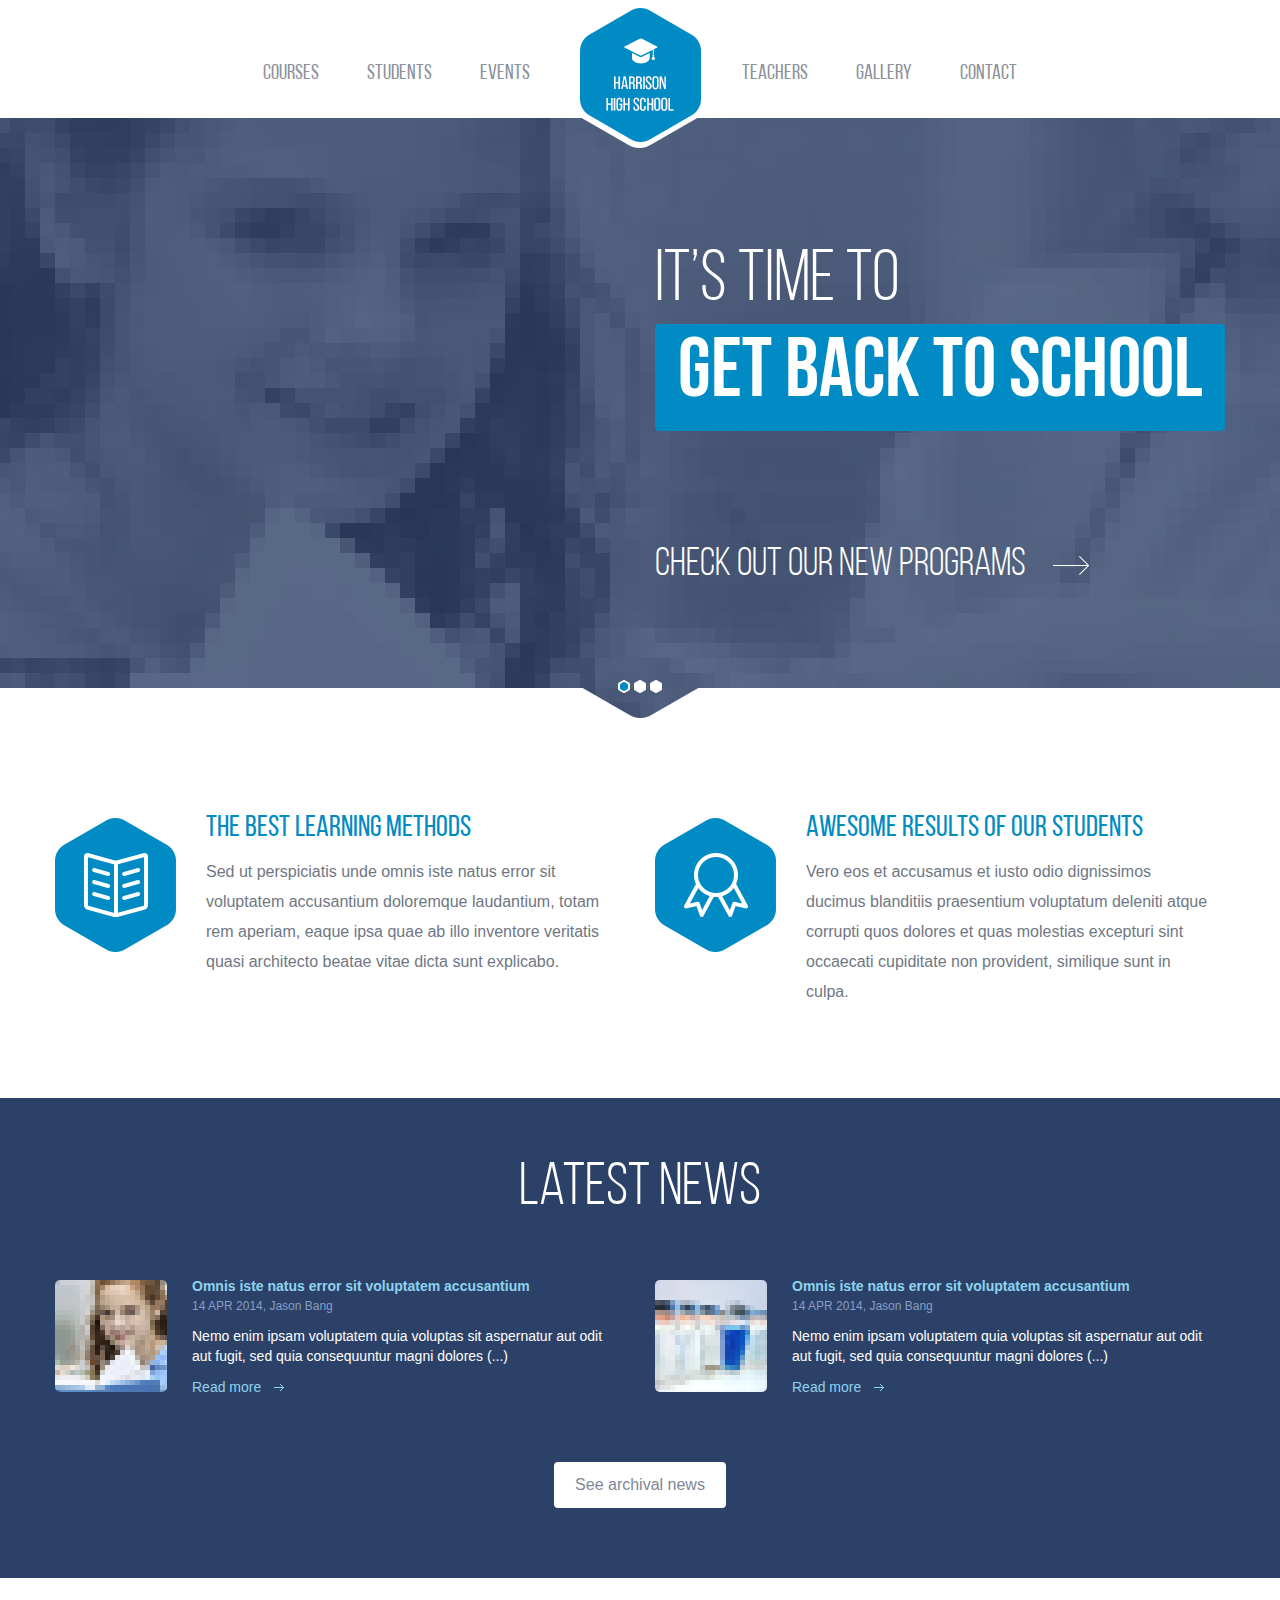
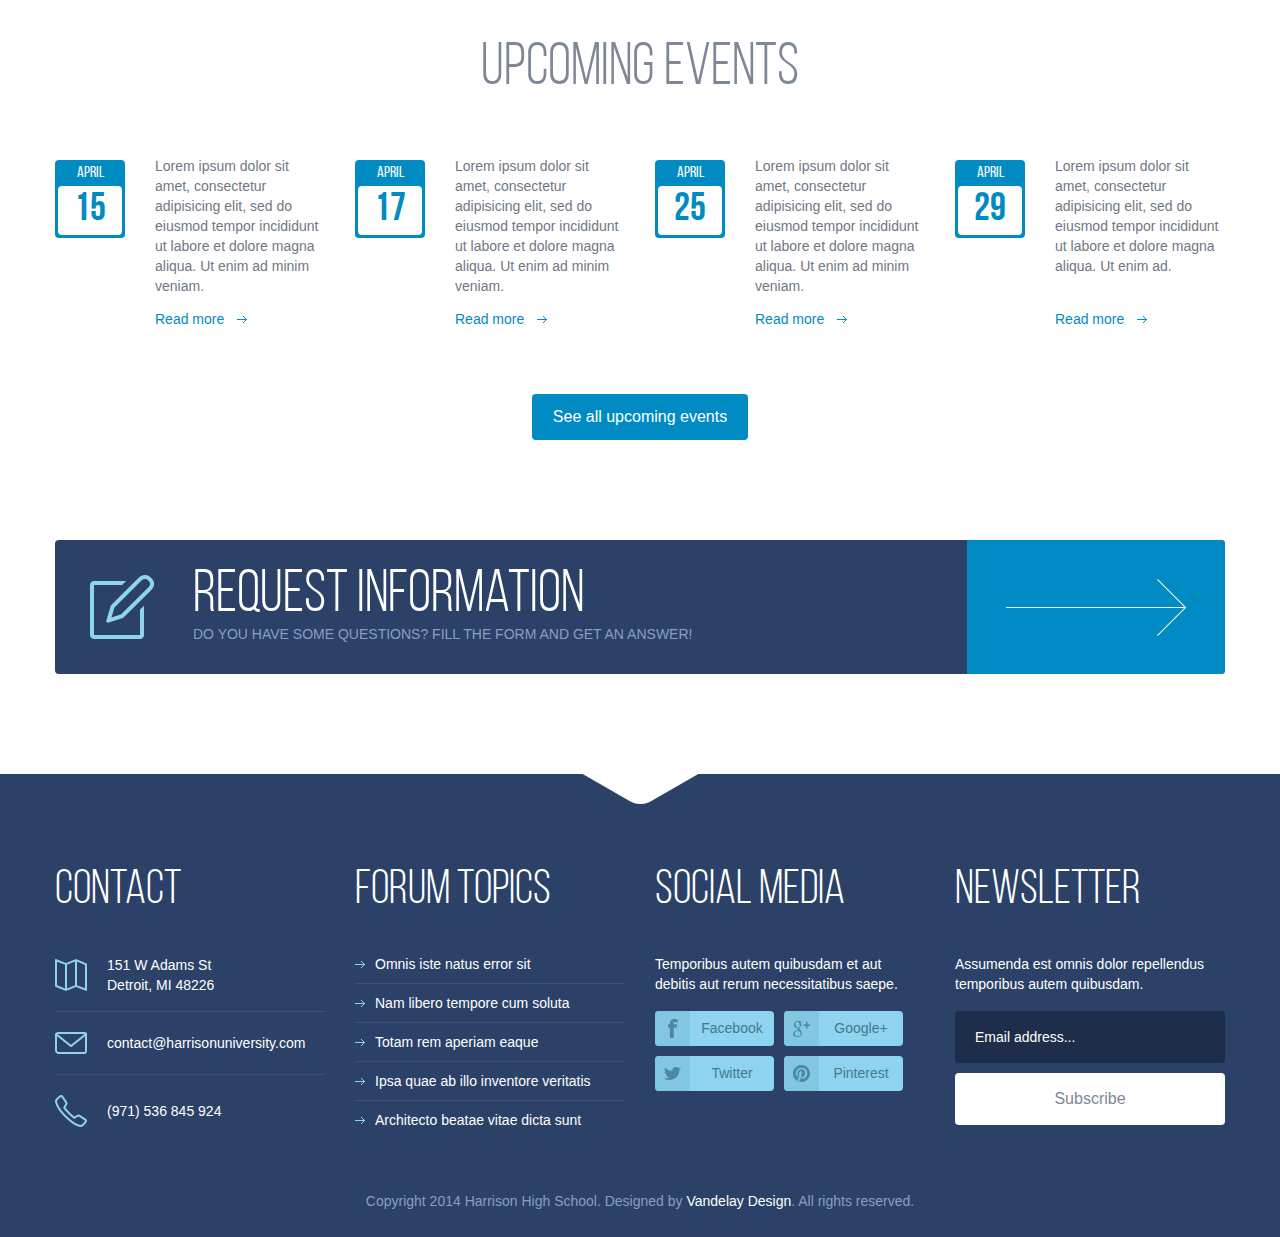
==== cunyworks/src/main/webapp/pages/index.html @ 1b048b94 "Webpage and Other Templates" ====
<!DOCTYPE html>
<!--[if IE 8]> <html class="ie8 oldie" lang="en"> <![endif]-->
<!--[if gt IE 8]><!--> <html lang="en"> <!--<![endif]-->
<head>
	<meta charset="utf-8">
	<title>HarrisonHighSchool</title>
	<meta name="viewport" content="width=device-width, initial-scale=1, maximum-scale=1, minimum-scale=1, user-scalable=no">
	<link rel="stylesheet" media="all" href="../WEB-INF/css/style.css">
	<!--[if lt IE 9]>
		<script src="http://html5shiv.googlecode.com/svn/trunk/html5.js"></script>
	<![endif]-->
</head>
<body>

	<header id="header">
		<div class="container">
			<a href="index.html" id="logo" title="HarrisonHighSchool">HarrisonHighSchool</a>
			<div class="menu-trigger"></div>
			<nav id="menu">
				<ul>
					<li><a href="events.html">Courses</a></li>
					<li><a href="gallery.html">Students</a></li>
					<li><a href="events.html">Events</a></li>
 				</ul>
				<ul>
					<li><a href="gallery.html">Teachers</a></li>
					<li><a href="gallery.html">Gallery</a></li>
					<li><a href="#fancy" class="get-contact">Contact</a></li>
   				</ul>
			</nav>
			<!-- / navigation -->
		</div>
		<!-- / container -->
	
	</header>
	<!-- / header -->
	
	<div class="slider">
		<ul class="bxslider">
			<li>
				<div class="container">
					<div class="info">
						<h2>It’s Time to <br><span>Get back to school</span></h2>
						<a href="#">Check out our new programs</a>
					</div>
				</div>
				<!-- / content -->
			</li>
			<li>
				<div class="container">
					<div class="info">
						<h2>It’s Time to <br><span>Get back to school</span></h2>
						<a href="#">Check out our new programs</a>
					</div>
				</div>
				<!-- / content -->
			</li>
			<li>
				<div class="container">
					<div class="info">
						<h2>It’s Time to <br><span>Get back to school</span></h2>
						<a href="#">Check out our new programs</a>
					</div>
				</div>
				<!-- / content -->
			</li>
		</ul>
		<div class="bg-bottom"></div>
	</div>
	
	<section class="posts">
		<div class="container">
			<article>
				<div class="pic"><img width="121" src="../WEB-INF/images/2.png" alt=""></div>
				<div class="info">
					<h3>The best learning methods</h3>
					<p>Sed ut perspiciatis unde omnis iste natus error sit voluptatem accusantium doloremque laudantium, totam rem aperiam, eaque ipsa quae ab illo inventore veritatis quasi architecto beatae vitae dicta sunt explicabo. </p>
				</div>
			</article>
			<article>
				<div class="pic"><img width="121" src="../WEB-INF/images/3.png" alt=""></div>
				<div class="info">
					<h3>Awesome results of our students</h3>
					<p>Vero eos et accusamus et iusto odio dignissimos ducimus blanditiis praesentium voluptatum deleniti atque corrupti quos dolores et quas molestias excepturi sint occaecati cupiditate non provident, similique sunt in culpa.</p>
				</div>
			</article>
		</div>
		<!-- / container -->
	</section>

	<section class="news">
		<div class="container">
			<h2>Latest news</h2>
			<article>
				<div class="pic"><img src="../WEB-INF/images/1.png" alt=""></div>
				<div class="info">
					<h4>Omnis iste natus error sit voluptatem accusantium </h4>
					<p class="date">14 APR 2014, Jason Bang</p>
					<p>Nemo enim ipsam voluptatem quia voluptas sit aspernatur aut odit aut fugit, sed quia consequuntur magni dolores (...)</p>
					<a class="more" href="#">Read more</a>
				</div>
			</article>
			<article>
				<div class="pic"><img src="../WEB-INF/images/1_1.png" alt=""></div>
				<div class="info">
					<h4>Omnis iste natus error sit voluptatem accusantium </h4>
					<p class="date">14 APR 2014, Jason Bang</p>
					<p>Nemo enim ipsam voluptatem quia voluptas sit aspernatur aut odit aut fugit, sed quia consequuntur magni dolores (...)</p>
					<a class="more" href="#">Read more</a>
				</div>
			</article>
			<div class="btn-holder">
				<a class="btn" href="#">See archival news</a>
			</div>
		</div>
		<!-- / container -->
	</section>

	<section class="events">
		<div class="container">
			<h2>Upcoming events</h2>
			<article>
				<div class="current-date">
					<p>April</p>
					<p class="date">15</p>
				</div>
				<div class="info">
					<p>Lorem ipsum dolor sit amet, consectetur adipisicing elit, sed do eiusmod tempor incididunt ut labore et dolore magna aliqua. Ut enim ad minim veniam.</p>
					<a class="more" href="#">Read more</a>
				</div>
			</article>
			<article>
				<div class="current-date">
					<p>April</p>
					<p class="date">17</p>
				</div>
				<div class="info">
					<p>Lorem ipsum dolor sit amet, consectetur adipisicing elit, sed do eiusmod tempor incididunt ut labore et dolore magna aliqua. Ut enim ad minim veniam.</p>
					<a class="more" href="#">Read more</a>
				</div>
			</article>
			<article>
				<div class="current-date">
					<p>April</p>
					<p class="date">25</p>
				</div>
				<div class="info">
					<p>Lorem ipsum dolor sit amet, consectetur adipisicing elit, sed do eiusmod tempor incididunt ut labore et dolore magna aliqua. Ut enim ad minim veniam.</p>
					<a class="more" href="#">Read more</a>
				</div>
			</article>
			<article>
				<div class="current-date">
					<p>April</p>
					<p class="date">29</p>
				</div>
				<div class="info">
					<p>Lorem ipsum dolor sit amet, consectetur adipisicing elit, sed do eiusmod tempor incididunt ut labore et dolore magna aliqua. Ut enim ad.</p>
					<a class="more" href="#">Read more</a>
				</div>
			</article>
			<div class="btn-holder">
				<a class="btn blue" href="#">See all upcoming events</a>
			</div>
		</div>
		<!-- / container -->
	</section>
	<div class="container">
		<a href="#fancy" class="info-request">
			<span class="holder">
				<span class="title">Request information</span>
				<span class="text">Do you have some questions? Fill the form and get an answer!</span>
			</span>
			<span class="arrow"></span>
		</a>
	</div>

	<footer id="footer">
		<div class="container">
			<section>
				<article class="col-1">
					<h3>Contact</h3>
					<ul>
						<li class="address"><a href="#">151 W Adams St<br>Detroit, MI 48226</a></li>
						<li class="mail"><a href="#">contact@harrisonuniversity.com</a></li>
						<li class="phone last"><a href="#">(971) 536 845 924</a></li>
					</ul>
				</article>
				<article class="col-2">
					<h3>Forum topics</h3>
					<ul>
						<li><a href="#">Omnis iste natus error sit</a></li>
						<li><a href="#">Nam libero tempore cum soluta</a></li>
						<li><a href="#">Totam rem aperiam eaque </a></li>
						<li><a href="#">Ipsa quae ab illo inventore veritatis </a></li>
						<li class="last"><a href="#">Architecto beatae vitae dicta sunt </a></li>
					</ul>
				</article>
				<article class="col-3">
					<h3>Social media</h3>
					<p>Temporibus autem quibusdam et aut debitis aut rerum necessitatibus saepe.</p>
					<ul>
						<li class="facebook"><a href="#">Facebook</a></li>
						<li class="google-plus"><a href="#">Google+</a></li>
						<li class="twitter"><a href="#">Twitter</a></li>
						<li class="pinterest"><a href="#">Pinterest</a></li>
					</ul>
				</article>
				<article class="col-4">
					<h3>Newsletter</h3>
					<p>Assumenda est omnis dolor repellendus temporibus autem quibusdam.</p>
					<form action="#">
						<input placeholder="Email address..." type="text">
						<button type="submit">Subscribe</button>
					</form>
					<ul>
						<li><a href="#"></a></li>
					</ul>
				</article>
			</section>
			<p class="copy">Copyright 2014 Harrison High School. Designed by <a href="http://www.vandelaydesign.com/" title="Designed by Vandelay Design" target="_blank">Vandelay Design</a>. All rights reserved.</p>
		</div>
		<!-- / container -->
	</footer>
	<!-- / footer -->

	<div id="fancy">
		<h2>Request information</h2>
		<form action="#">
			<div class="left">
				<fieldset class="mail"><input placeholder="Email address..." type="text"></fieldset>
				<fieldset class="name"><input placeholder="Name..." type="text"></fieldset>
				<fieldset class="subject"><select><option>Choose subject...</option><option>Choose subject...</option><option>Choose subject...</option></select></fieldset>
			</div>
			<div class="right">
				<fieldset class="question"><textarea placeholder="Question..."></textarea></fieldset>
			</div>
			<div class="btn-holder">
				<button class="btn blue" type="submit">Send request</button>
			</div>
		</form>
	</div>

	<script src="http://code.jquery.com/jquery-1.11.1.min.js"></script>
	<script>window.jQuery || document.write("<script src='js/jquery-1.11.1.min.js'>\x3C/script>")</script>
	<script src="../WEB-INF/js/plugins.js"></script>
	<script src="../WEB-INF/js/main.js"></script>
</body>
</html>
---- cunyworks/src/main/webapp/WEB-INF/css/style.css ----
html, body, div, span, applet, object, iframe,
h1, h2, h3, h4, h5, h6, p, blockquote, pre,
a, abbr, acronym, address, big, cite, code,
del, dfn, em, img, ins, kbd, q, s, samp,
small, strike, strong, sub, sup, tt, var,
b, u, i, center,
dl, dt, dd, ol, ul, li,
fieldset, form, label, legend,
table, caption, tbody, tfoot, thead, tr, th, td,
article, aside, canvas, details, figcaption, figure, 
footer, header, hgroup, menu, nav, section, summary,
time, mark, audio, video {
	margin: 0;
	padding: 0;
	border: 0;
	font-size: 100%;
	font: inherit;
	vertical-align: baseline;
}

*, *:before, *:after {
	-moz-box-sizing: border-box;
	-webkit-box-sizing: border-box;
	box-sizing: border-box;
}

article, aside, details, figcaption, figure, 
footer, header, hgroup, menu, nav, section {
	display: block;
}

img {
	vertical-align: middle;
}

ol, ul {
	list-style: none;
}

blockquote, q {
	quotes: none;
}

blockquote:before, blockquote:after,
q:before, q:after {
	content: '';
	content: none;
}

table {
	border-collapse: collapse;
	border-spacing: 0;
}

a[href], label[for], select, 
input[type=checkbox], input[type=radio] {
	cursor: pointer;
}

button, input[type=button], input[type=image], 
input[type=reset], input[type=submit] {
	padding: 0;
	overflow: visible;
	cursor: pointer;
}

button::-moz-focus-inner, 
input[type=button]::-moz-focus-inner, 
input[type=image]::-moz-focus-inner, 
input[type=reset]::-moz-focus-inner, 
input[type=submit]::-moz-focus-inner {
	border: 0;
}

.hide {
	position: absolute !important;
	left: -9999em !important;
}

.clearfix:after {
	content: "";
	display: block;
	clear: both;
}

h1, h2, h3, h4, h5, h6 {
	font-weight: normal;
}

strong {
	font-weight: bold;
}

em {
	font-style: italic;
}

del {
	text-decoration: line-through;
}

th, td {
	vertical-align: top;
}

th {
	font-weight: normal;
	text-align: left;
}

address, cite, dfn {
	font-style: normal;
}

abbr, acronym {
	border-bottom: 1px dotted #999;
	cursor: help;
}

sub, 
sup {
	position: relative;
	font-size: 75%;
	line-height: 0;
}

sup {
	top: -0.5em;
}

sub {
	bottom: -0.25em;
}

textarea {
	 overflow: auto;
}


/* Normalized Styles
------------------------------------------------------------------------------*/

body {
	font: 16px/30px Arial, Helvetica, sans-serif;
	color: #6f7784;
	background: #fff;
}

input, textarea, select, button {
	outline: none;
	font-family: Arial, Helvetica, sans-serif;
}

a, a:visited, a:focus, a:active {
	text-decoration: none;
	color: #008bc4;
}

a:hover {
	text-decoration: underline;
}


/* Container
------------------------------------------------------------------------------*/

.container {
	position: relative;
	width: 1200px;
	margin: 0 auto;
}

/* Header
------------------------------------------------------------------------------*/

#header {
	padding: 8px 0 20px 0;
	z-index: 99;
	position: relative;
}

#logo {
	width: 121px;
	height: 134px;
	display: block;
	cursor: pointer;
	margin: 0 auto -82px;
	text-indent: -9999em;
	background: url(../images/logo.png) no-repeat;
	position: relative;
	z-index: 3;
}


/* Navigation
------------------------------------------------------------------------------*/

#menu {
	text-align: center;
}

#menu ul {
	padding: 0 80px;
	display: inline-block;
}

#menu li {
	float: left;
	padding: 0 24px;
}

#menu a {
	font-size: 21px;
	line-height: 28px;
	color: #8c929c;
	font-family: 'BebasNeue';
	display: block;
}

#menu a:hover,
#menu .current a {
	color: #008bc4;
	text-decoration: underline;
}


/* main-content
------------------------------------------------------------------------------*/

.content {
	overflow: hidden;
	padding-bottom: 10px;
}

.main-content {
	float: left;
	width: 58.333%;
	padding: 0 15px;
}

.divider {
	background: #2c4167 url(../images/bg_white_arrow.png) no-repeat 50% 0;
	height: 80px;
	position: relative;
	margin-top: 3px;
	margin-bottom: 37px;
}

.divider:after {
	background: url(../images/bg_white.png) no-repeat 50% 0;
	height: 30px;
	position: absolute;
	content: "";
	left: 0;
	right: 0;
	bottom: 0;
}

.posts-con article {
	border-bottom: 1px solid #d8dbe1;
	padding-bottom: 40px;
	margin-bottom: 41px;
}

.slider-con {
	padding: 9px 0 77px 0;
	margin-right: -20px;
}

.slider-con .slide li {
	padding: 0 19px 19px 0;
	float: left;
}

.slider-con .slide li img{
	border-radius: 6px;
}

.slider-con .bx-pager {
	text-align: center;
	padding-top: 18px;
	padding-right: 20px;
}

.slider-con .bx-pager-item {
	display: inline-block;
	padding: 0 2px;
}

.slider-con .bx-pager-item a {
	width: 16px;
	text-indent: -999em;
	height: 17px;
	display: block;
	background: url(../images/bg_slider_nav_2.png) no-repeat;
}

.slider-con .bx-pager-item a.active,
.slider-con .bx-pager-item a:hover {
	background-position: -16px 0;
}

.slider-con .bx-controls-direction {
	display: none;
}

.posts-con article.last {
	border-bottom: none;
}

.posts-con .current-date {
	margin-top: 9px;
}

.posts-con h3 {
	font-weight: bold;
	font-size: 16px;
	line-height: 22px;
	padding-top: 4px;
	padding-bottom: 22px;
}

.posts-con .info {
	overflow: hidden;
}

.posts-con .info-line {
	font-size: 16px;
	line-height: 20px;
	padding-bottom: 20px;
}

.posts-con .info-line .time {
	padding: 0 20px 0 25px;
	background: url(../images/ico_time.png) no-repeat 0 3px;
	display: inline-block;
}

.posts-con .info-line .place {
	padding: 0 20px 0 25px;
	background: url(../images/ico_place.png) no-repeat 0 3px;
	display: inline-block;
}

h1.single{
	margin: 0 15px 0 15px;
}

/* sidebar
------------------------------------------------------------------------------*/

#sidebar {
	width: 33.3%;
	float: right;
	padding: 0 15px;
}

#sidebar h2 {
	text-align: left;
	padding-bottom: 27px;
}

#sidebar .widget {
	padding-bottom: 85px;
}

#sidebar .sidemenu {
	padding-top: 9px;
}

#sidebar .sidemenu a {
	border: 1px solid #d7dbe1;
	border-radius: 4px;
	display: block;
	margin-bottom: 8px;
	height: 45px;
	line-height: 43px;
	padding: 0 0 0 15px;
	font-family: 'BebasNeue';
	color: #7e8798;
	font-size: 24px;
	position: relative;
}

.mac #sidebar .sidemenu a {
	padding: 3px 0 0 15px;
}

#sidebar .sidemenu a:hover:after,
#sidebar .sidemenu .current a:after {
	position: absolute;
	content: "";
	left: -8px;
	top: 15px;
	width: 0;
	height: 0;
	border-style: solid;
	border-width: 7.5px 7px 7.5px 0;
	border-color: transparent #008cc4 transparent transparent;
}

#sidebar .sidemenu .current a,
#sidebar .sidemenu a:hover {
	border: 1px solid #008bc4;
	color: #fff;
	background: #008bc4;
	text-decoration: none;
}

#sidebar .sidemenu .current a .nr,
#sidebar .sidemenu a:hover .nr {
	background: #2c4167;
}

#sidebar .sidemenu a .nr {
	height: 27px;
	width: 47px;
	display: block;
	border-radius: 3px;
	float: right;
	background: #e7e8ec;
	line-height: 27px;
	font-size: 15px;
	margin: 8px;
	font-family: Arial, Helvetica, sans-serif;
	text-align: center;
}

.mac #sidebar .sidemenu a .nr {
	margin: 5px 8px 8px 8px;
}

#sidebar .calendar .head {
	overflow: hidden;
	height: 45px;
	line-height: 43px;
	border-radius: 4px;
	border: 1px solid #d8dbe1;
	text-align: center;
	font-size: 24px;
	font-family: 'BebasNeue';
	padding: 0 15px;
	margin-bottom: 7px;
}

#sidebar .calendar .head .next,
#sidebar .calendar .head .prev {
	background: url(../images/bg_arrow_nav.png) no-repeat;
	height: 17px;
	width: 26px;
	display: block;
	float: left;
	margin: 13px 0 -30px 0;
}

#sidebar .calendar .head .next {
	float: right;
	background-position: -26px 0;
}

.mac #sidebar .calendar .head h4{
	padding-top: 4px;
}

#sidebar .calendar .table {
	margin: 0 -3px;
}

#sidebar .calendar table {
	width: 100%;
}

#sidebar .calendar table tr {
}

#sidebar .calendar th {
	font-family: 'BebasNeue';
	font-size: 18px;
	line-height: 24px;
	color: #a8adb7;
	text-align: center;
	padding-bottom: 3px;
}

#sidebar .calendar td {
	font-family: 'BebasNeue';
	font-size: 24px;
	line-height: 46px;
	color: #7e8798;
	font-weight: bold;
	text-align: center;
}

#sidebar .calendar td.disable {
	color: #c5c9d1;
}

#sidebar .calendar td.archival>div {
	background: #e6e8ec;
	border-color: #e6e8ec;
	border: 1px solid #e6e8ec;
}

#sidebar .calendar td.upcoming>div {
	background: #008bc4;
	color: #fff;
	border: 1px solid #008bc4;
}

#sidebar .calendar td.upcoming>div.hover {
	background: #2c4167;
	border: 1px solid #2c4167;
}

#sidebar .calendar td>div {
	border-radius: 4px;
	border: 1px solid #d8dbe1;
	margin: 3px;
	display: block;
}

.mac #sidebar .calendar td>div {
	padding-top: 4px;
}

#sidebar .calendar .tooltip {
	position: relative;
	z-index: 2;
}

#sidebar .calendar .tooltip .holder {
	display: none;
	position: absolute;
	top: -72px;
	left: -382px;
	border-radius: 4px;
	background: #2b4167;
	text-align: left;
	font-size: 14px;
	line-height: 24px;
	color:#fff;
	font-family: Arial, Helvetica, sans-serif;
	width: 375px;
	padding: 14px 20px 13px 20px;
	font-weight: normal;
}

#sidebar .calendar .tooltip .holder:after {
	position: absolute;
	top: 91px;
	right: -4px;
	content: "";
	width: 0;
	height: 0;
	border-style: solid;
	border-width: 4px 0 4px 4px;
	border-color: transparent transparent transparent #2c4167;
}

#sidebar .calendar .tooltip h4 {
	font-weight: bold;
	padding-bottom: 10px;
}

#sidebar .calendar .tooltip .info-line {
	color: #899ec4;
	padding-bottom: 9px;
}

#sidebar .calendar .tooltip .time {
	padding: 0 29px 0 23px;
	background: url(../images/ico_time_2.png) no-repeat 0 3px;
	display: inline-block;
}

#sidebar .calendar .tooltip .place {
	padding: 0 20px 0 22px;
	background: url(../images/ico_place_2.png) no-repeat 0 3px;
	display: inline-block;
}

#sidebar .calendar .note {
	padding: 37px 0 0 0;
}

#sidebar .calendar .note p {
	position: relative;
	padding-left: 34px;
	padding-right: 44px;
	float: left;
}

#sidebar .calendar .note p:after {
	position: absolute;
	background: #008bc4;
	content: "";
	height: 22px;
	width: 22px;
	display: block;
	border: 4px solid #fff;
	box-shadow: 0 0 0 1px #d8dbe1;
	top: 5px;
	left: 1px;
	border-radius: 4px;
}

#sidebar .calendar .note .archival-note:after {
	background: #ced0d5;
}

#sidebar .list ul {
	margin-right: -25px;
}

#sidebar .list li {
	float: left;
	padding: 0 19px 19px 0;
}

#sidebar .list li img {
	border-radius: 6px;
}

#sidebar .list .btn {
	padding: 0 26px;
}

#sidebar .btn-holder {
	padding-top: 4px;
}

/* slider
------------------------------------------------------------------------------*/

.slider {
	height: 600px;
	position: relative;
	overflow: hidden;
	margin-bottom: 94px;
}

.slider .bxslider li {
	background: url(../images/pic_slide.jpg) no-repeat 50% 50%;
	background-size: cover;
	height: 600px;
}

.slider .info {
	float: right;
	padding: 122px 15px 0 0;
}

.slider .info h2 {
	color: #fff;
	font-family: 'BebasNeue';
	font-weight: 300;
	font-size: 72px;
	line-height: 84px;
	padding-bottom: 110px;
	text-align: left;
}

.slider .info h2 span {
	color: #fff;
	font-family: 'BebasNeue';
	font-weight: 700;
	font-size: 84px;
	line-height: 101px;
	border-radius: 4px;
	background: #008bc4;
	padding: 1px 23px 5px 23px;
	display: inline-block;
}

.mac .slider .info h2 span {
	line-height: 81px;
	padding-top: 20px;
}

.slider .info a {
	color: #fff;
	font-family: 'BebasNeue';
	font-size: 40px;
	line-height: 48px;
	font-weight: 300;
	padding-right: 63px;
	background: url(../images/bg_arrow.png) no-repeat 100% 50%;
}

.slider:after {
	position: absolute;
	background: url(../images/bg_white_arrow.png) no-repeat;
	height: 30px;
	width: 117px;
	top: 0;
	left: 50%;
	margin: 0 0 0 -59px;
	content: "";
}

.slider .bg-bottom {
	position: absolute;
	background: url(../images/bg_white.png) no-repeat;
	height: 30px;
	width: 1920px;
	bottom: 0;
	left: 50%;
	margin: 0 0 0 -960px;
	content: "";
}

.slider .bx-controls-direction {
	display: none;
}

.slider .bx-pager {
	position: absolute;
	bottom: 8px;
	left: 0;
	right: 0;
	text-align: center;
	z-index: 999;
}

.slider .bx-pager-item {
	display: inline-block;
	padding: 0 2px;
}

.slider .bx-pager-item a {
	display: block;
	background: url(../images/bg_slider_nav.png) no-repeat;
	height: 13px;
	width: 12px;
	text-indent: -999em;
}

.slider .bx-pager-item a.active,
.slider .bx-pager-item a:hover {
	background-position: -12px 0;
}

/* posts
------------------------------------------------------------------------------*/

.posts {
	overflow: hidden;
	padding-bottom: 91px;
}

.posts article {
	width: 50%;
	float: left;
	padding: 0 15px;
}

.posts .pic {
	float: left;
	margin-right: 30px;
	margin-top: 6px;
}

.posts .info {
	overflow: hidden;
	padding-right: 10px;
}

.posts .info h3 {
	overflow: hidden;
	color: #008bc3;
	font-family: 'BebasNeue';
	font-size: 30px;
	line-height: 34px;
	padding-bottom: 11px;
}

/* news
------------------------------------------------------------------------------*/

.news {
	overflow: hidden;
	background: #2c4167;
	padding: 57px 0 70px 0;
}

h1,
h2 {
	color: #7e8798;
	font-size: 60px;
	font-family: 'BebasNeue';
	line-height: 68px;
	font-weight: 300;
	text-align: center;
	padding-bottom: 53px;
}

h1 {
	text-align: left;
	padding-bottom: 18px;
}

.news h2 {
	color: #fff;
}

.news article {
	width: 50%;
	float: left;
	padding: 0 15px;
}

.news .pic {
	float: left;
	margin-right: 25px;
	margin-top: 4px;
}

.news .pic img {
	border-radius: 5px;
}

.news .info {
	overflow: hidden;
	color: #fff;
	font-size: 14px;
	line-height: 20px;
}

.news .info h4 {
	color: #8ed3ef;
	font-size: 14px;
	line-height: 20px;
	font-weight: bold;
}

.news .info .date {
	color: #899ec4;
	font-size: 12px;
	line-height: 20px;
	padding-bottom: 10px;
}

.news .info p {
	padding-bottom: 11px;
}

.news .more {
	padding-right: 23px;
	background: url(../images/bg_arrow_blue.png) no-repeat 100% 50%;
	color: #8ed3ef;
}

.more {
	padding-right: 23px;
	background: url(../images/bg_arrow_blue_dark.png) no-repeat 100% 50%;
	color: #008bc4;
}

.btn-holder {
	text-align: center;
	clear: both;
	padding: 65px 0 0 0;
}

a.btn,
.btn {
	color: #7d8797;
	border-radius: 4px;
	background: #fff;
	font-size: 16px;
	height: 46px;
	line-height: 46px;
	display: inline-block;
	padding: 0 21px;
	border: none;
}

a.btn.blue,
.btn.blue {
	background: #008bc4;
	color: #fff;
}

/* events
------------------------------------------------------------------------------*/

.events {
	padding: 57px 0 100px 0;
}

.events article {
	width: 25%;
	float: left;
	padding: 0 15px;
	font-size: 14px;
	line-height: 20px;
}

.current-date {
	width: 70px;
	float: left;
	border-radius: 4px;
	background-color: #008bc3;
	margin-right: 30px;
	margin-top: 4px;
	text-align: center;
	font-family: 'BebasNeue';
	color: #fff;
	font-size: 16px;
	padding: 3px;
	line-height: 20px;
}

.current-date .date {
	background-color: #fff;
	color: #008bc3;
	font-size: 40px;
	border-radius: 4px;
	line-height: 49px;
	margin-top: 3px;
	font-weight: bold;
}

.events .info {
	overflow: hidden;
}

.events .info p {
	padding-bottom: 13px;
	min-height: 153px;
}

/* info-request
------------------------------------------------------------------------------*/

.info-request {
	border-radius: 4px;
	background: #2b4167 url(../images/ico_information.png) no-repeat 35px 35px;
	display: block;
	padding: 0 0 0 138px;
	margin: 0 15px 100px 15px;
	height: 134px;
	overflow: hidden;
}

.info-request:hover {
	text-decoration: none;
}

.info-request .holder {
	width: 70%;
	display: block;
	float: left;
}

.info-request .arrow {
	width: 25%;
	display: block;
	float: right;
	height: 100%;
	background: #008bc4 url(../images/bg_arrow_information.png) no-repeat 50% 50%;
}

.info-request .title {
	color: #fff;
	font-size: 60px;
	font-family: 'BebasNeue';
	line-height: 60px;
	padding: 26px 0 0 0;
	display: block;
	font-weight: 300;
}

.info-request .text {
	color: #899ec4;
	font-size: 14px;
	line-height: 20px;
	margin: -2px 0 0 0;
	display: block;
	text-transform: uppercase;
}

/* Content
------------------------------------------------------------------------------*/

#content {
	float: right;
	width: 760px;
}


/* Footer
------------------------------------------------------------------------------*/

#footer {
	clear: both;
	background: #2c4167 url(../images/bg_white_arrow.png) no-repeat 50% 0;
	overflow: hidden;
	padding: 91px 0 0 0;
	font-size: 14px;
	color: #fff;
	line-height: 20px;
}

#footer article {
	float: left;
	width: 25%;
	padding: 0 15px;
}

#footer h3 {
	color: #fff;
	font-size: 48px;
	font-family: 'BebasNeue';
	line-height: 52px;
	display: block;
	padding-bottom: 37px;
	font-weight: 300;
}

#footer a {
	color: #fff;
}

#footer .col-1 li {
	border-bottom: 1px solid #3c5177;
	padding-top: 1px;
	padding-bottom: 16px;
	margin-bottom: 20px;
}

#footer .col-1 li a {
	padding-left: 52px;
	display: block;
	position: relative;
}

#footer .col-1 li a:after {
	background: url(../images/ico_contacts.png) no-repeat;
	width: 32px;
	height: 32px;
	position: absolute;
	top: 4px;
	left: 0;
	content: "";
}

#footer .col-1 .mail {
	padding-bottom: 21px;
	margin-bottom: 25px;
}

#footer .col-1 .mail a:after {
	background: url(../images/ico_contacts.png) no-repeat 0 -32px;
	height: 22px;
	top: -1px;
}

#footer .col-1 .phone a:after {
	background: url(../images/ico_contacts.png) no-repeat 0 -54px;
	height: 32px;
	top: -6px;
}

#footer .last {
	border: none !important;
}

#footer .col-2 li {
	border-bottom: 1px solid #3c5177;
	padding-bottom: 9px;
	margin-bottom: 9px;
}

#footer .col-2 li a {
	padding-left: 20px;
	background: url(../images/bg_arrow_blue.png) no-repeat 0 50%;
}

#footer .col-2 li.last{
	margin-bottom: 0;
}

#footer article p {
	padding-bottom: 17px;
}

#footer .col-3 li {
	padding: 0 10px 10px 0;
	float: left;
}

#footer .col-3 li a {
	background: #8ed3ef;
	display: block;
	width: 119px;
	height: 35px;
	line-height: 35px;
	color: #46788d;
	font-size: 14px;
	border-radius: 4px;
	padding-left: 35px;
	text-align: center;
	position: relative;
	overflow: hidden;
}

#footer .col-3 li a:after {
	background: #81c6e2 url(../images/ico_social.png) no-repeat 9px 8px;
	position: absolute;
	content: "";
	top: 0;
	left: 0;
	bottom: 0;
	width: 35px;
}

#footer .col-3 .google-plus a:after {
	background-position: -26px 8px;
}

#footer .col-3 .twitter a:after {
	background-position: 9px -27px;
}

#footer .col-3 .pinterest a:after {
	background-position: -26px -27px;
}

#footer input {
	border-radius: 4px;
	background-color: #1e2d49;
	height: 52px;
	padding: 16px 20px;
	width: 100%;
	color: #fff;
	border: none;
	font-size: 14px;
	margin-bottom: 10px;
}

#footer button {
	border-radius: 4px;
	background: #fff;
	height: 52px;
	line-height: 52px;
	padding: 0 20px;
	width: 100%;
	color: #7e8798;
	border: none;
	font-size: 16px;
	margin-bottom: 10px;
}

#footer input::-webkit-input-placeholder {
	color:#fff;
}
#footer input::-moz-placeholder {
	color:#fff;
}

#footer .copy {
	display: block;
	text-align: center;
	clear: both;
	color: #899ec4;
	padding: 34px 0 26px 0;
}


/*! fancyBox v2.1.3 fancyapps.com | fancyapps.com/fancybox/#license */
.fancybox-wrap,
.fancybox-skin,
.fancybox-outer,
.fancybox-inner,
.fancybox-image,
.fancybox-wrap iframe,
.fancybox-wrap object,
.fancybox-nav,
.fancybox-nav span,
.fancybox-tmp
{
	padding: 0;
	margin: 0;
	border: 0;
	outline: none;
	vertical-align: top;
}

.fancybox-wrap {
	position: absolute;
	top: 0;
	left: 0;
	z-index: 8020;
}

.fancybox-skin {
	position: relative;
	background: #fff;
	color: #000;
	text-shadow: none;
	border-radius: 4px;
}

.fancybox-opened {
	z-index: 8030;
}

.fancybox-opened .fancybox-skin {
}

.fancybox-outer, .fancybox-inner {
	position: relative;
}

.fancybox-inner {
	overflow: hidden;
}

.fancybox-type-iframe .fancybox-inner {
	-webkit-overflow-scrolling: touch;
}

.fancybox-error {
	color: #444;
	font: 14px/20px "Helvetica Neue",Helvetica,Arial,sans-serif;
	margin: 0;
	padding: 15px;
	white-space: nowrap;
}

.fancybox-image, .fancybox-iframe {
	display: block;
	width: 100%;
	height: 100%;
}

.fancybox-image {
	max-width: 100%;
	max-height: 100%;
}

.fancybox-close {
	position: absolute;
	top: -10px;
	right: -10px;
	width: 50px;
	height: 50px;
	cursor: pointer;
	z-index: 8040;
	background: url(../images/ico_close.png) no-repeat;
}

.fancybox-tmp {
	position: absolute;
	top: -99999px;
	left: -99999px;
	visibility: hidden;
	max-width: 99999px;
	max-height: 99999px;
	overflow: visible !important;
}

/* Overlay helper */

.fancybox-lock {
	overflow: hidden;
}

.fancybox-overlay {
	position: absolute;
	top: 0;
	left: 0;
	overflow: hidden;
	display: none;
	z-index: 8010;
	background: url(../images/bg_blue.png);
}

.fancybox-overlay-fixed {
	position: fixed;
	bottom: 0;
	right: 0;
}

.fancybox-lock .fancybox-overlay {
	overflow: auto;
	overflow-y: scroll;
}

#fancy {
	display: none;
	padding: 19px 22px 26px 22px;
}

#fancy h2 {
	font-size: 48px;
	line-height: 48px;
	padding-bottom: 33px;
}

#fancy .left {
	float: left;
	padding: 0 4px;
}

#fancy .right {
	float: right;
	padding: 0 4px;
}

#fancy fieldset {
	width: 370px;
	background: #e6e8ec url(../images/ico_form.png) no-repeat 21px 19px;
	border-radius: 4px;
	height: 52px;
	margin-bottom: 8px;
}

#fancy .name {
	background-position: 21px -33px;
}

#fancy .subject {
	background-position: 21px -85px;
}

#fancy .question {
	background-position: 21px -137px;
	height: 172px;
}

#fancy input {
	height: 52px;
	font-size: 14px;
	color: #7e8798;
	border: none;
	background: none;
	width: 100%;
	padding: 16px 10px 16px 60px;
}

#fancy textarea {
	height: 172px;
	font-size: 14px;
	color: #7e8798;
	border: none;
	background: none;
	width: 100%;
	padding: 18px 10px 18px 60px;
	resize: none;
}

#fancy textarea::-webkit-input-placeholder,
#fancy input::-webkit-input-placeholder {
	color:#7e8798;
}
#fancy textarea::-moz-placeholder,
#fancy input::-moz-placeholder {
	color:#7e8798;
}

#fancy .btn-holder {
	padding-top: 32px;
}

#fancy .btn {
	width: 230px;
	height: 52px;
	line-height: 52px;
}

.crf-s {
	outline: none;
	line-height: 20px;
	margin: 0 0 8px 0;
	position: relative;
	cursor: pointer;
	height: 52px;
	font-size: 14px;
	color: #7e8798;
	border: none;
	background: none;
	width: 100%;
	display: block;
	padding: 16px 10px 16px 60px;
}

.crf-s:after {
	position: absolute;
	display: block;
	content: "";
	top: 0;
	right: 0;
	bottom: 0;
	width: 52px;
	border-left: 1px solid #d0d2d5;
	background: url(../images/bg_arrow_select.png) no-repeat 19px 23px;
}

.crf-sm li {
	cursor: pointer;
}

.crf-sm {
	position: absolute;
	border: 1px solid #cccccc;
	display: none;
	overflow: auto;
	max-height: 300px;
	z-index: 9999;
	border: 1px solid #cbcbcb;
	background: #e6e8ec;
	-moz-box-sizing: border-box;
	-webkit-box-sizing: border-box;
	box-sizing: border-box;
	color: #555555;
	font-size: 14px;
	padding: 5px 20px;
	line-height: 24px;
}


/* Fonts
------------------------------------------------------------------------------*/ 

@font-face {
	font-family: 'BebasNeue';
    src: url('../fonts/BebasNeueBold.eot');
    src: url('../fonts/BebasNeueBold.eot?#iefix') format('embedded-opentype'),
         url('../fonts/BebasNeueBold.woff') format('woff'),
         url('../fonts/BebasNeueBold.ttf') format('truetype'),
         url('../fonts/BebasNeueBold.svg#BebasNeueBold') format('svg');
    font-weight: 700;
    font-style: normal;
}

@font-face {
	font-family: 'BebasNeue';
    src: url('../fonts/BebasNeueRegular.eot');
    src: url('../fonts/BebasNeueRegular.eot?#iefix') format('embedded-opentype'),
         url('../fonts/BebasNeueRegular.woff') format('woff'),
         url('../fonts/BebasNeueRegular.ttf') format('truetype'),
         url('../fonts/BebasNeueRegular.svg#BebasNeueRegular') format('svg');
    font-weight: 500;
    font-style: normal;
}

@font-face {
	font-family: 'BebasNeue';
    src: url('../fonts/BebasNeueBook.eot');
    src: url('../fonts/BebasNeueBook.eot?#iefix') format('embedded-opentype'),
         url('../fonts/BebasNeueBook.woff') format('woff'),
         url('../fonts/BebasNeueBook.ttf') format('truetype'),
         url('../fonts/BebasNeueBook.svg#BebasNeueBook') format('svg');
    font-weight: 300;
    font-style: normal;
}

/* Media
------------------------------------------------------------------------------*/ 

@media screen and (max-width: 1220px) {

	.container {
		width: 100%;
	}

	#header {
		overflow: hidden;
		padding-bottom: 60px;
		margin-bottom: -40px;
	}
	
	#menu {
		margin: 0 -80px;
	}
	
	#menu li {
		padding: 0 10px;
	}
	
	.slider {
		height: 400px;
		margin-bottom: 50px;
	}
	
	.slider .bxslider li {
		height: 400px;
	}
	
	.slider .info {
		float: right;
		padding: 50px 15px 0 0;
	}
	
	.slider .info h2 {
		font-size: 60px;
		line-height: 70px;
		padding-bottom: 50px;
	}
	
	.slider .info h2 span {
		font-size: 70px;
		line-height: 80px;
		display: inline-block;
	}

	.mac .slider .info h2 span {
		line-height: 61px;
	}
	
	.slider .info a {
		font-size: 36px;
		line-height: 40px;
	}
	
	.posts {
		padding-bottom: 50px;
	}
	
	.posts article {
		padding: 0 15px;
	}
	
	.posts .pic {
		margin-right: 15px;
		width: 90px;
	}
	
	.posts .pic img {
		width: 100%;
	}
	
	.posts .info {
		padding-right: 0;
		font-size: 16px;
		line-height: 22px;
	}
	
	.posts .info h3 {
		font-size: 26px;
		line-height: 30px;
		padding-bottom: 7px;
	}
	
	.news {
		padding: 40px 0 50px 0;
	}
	
	h1,
	h2 {
		font-size: 50px;
		line-height: 60px;
		padding-bottom: 40px;
	}
	
	.news article {
		width: 50%;
		float: left;
		padding: 0 15px;
	}
	
	.news .pic {
		margin-right: 15px;
		width: 80px;
	}
	
	.news .pic img {
		width: 100%;
	}
	
	.btn-holder {
		padding: 50px 0 0 0;
	}
	
	.events {
		padding: 40px 0 50px 0;
	}
	
	.events article {
		width: 50%;
		padding-bottom: 30px;
	}
		
	.events article:nth-child(2n+2) {
		clear: left;
	}
		
	.events .info p {
		min-height: 0;
	}
	
	.info-request {
		height: auto;
		padding: 0;
		margin-bottom: 70px;
	}
	
	.info-request .holder {
		width: 100%;
		padding-bottom: 20px;
		padding-left: 138px;
	}
	
	.info-request .arrow {
		width: 100%;
		height: 80px;
	}
	
	.info-request .title {
		font-size: 50px;
		line-height: 60px;
	}
		
	#footer {
		padding: 50px 0 0 0;
	}
	
	#footer article {
		width: 50%;
		padding-bottom: 20px;
	}
	
	#footer article:nth-child(2n+1) {
		clear: left;
	}
	
	#footer h3 {
		font-size: 40px;
		line-height: 44px;
		padding-bottom: 30px;
	}
		
	#footer .copy {
		padding: 20px 15px 15px 15px;
	}
	
	#fancy .right,
	#fancy .left {
		width: 100%;
	}
	
	#fancy fieldset {
		width: 100%;
	}
	
	#sidebar {
		width: 40%;
	}

	.posts-con .current-date {
		margin-right: 15px;
	}

	.posts-con article {
		font-size: 14px;
		line-height: 22px;
	}

	.slider-con .slide li {
		width: 33.33%;
	}
	
	.slider-con .slide li img {
		width: 100%;
	}
	
	#sidebar .sidemenu a {
		font-size: 20px;
	}
	
}

@media screen and (min-width: 701px) {

	#menu {
		display: block !important;
	}
	
}



@media (-webkit-min-device-pixel-ratio: 2), (min-resolution: 192dpi) {
	
	#logo {
		background-image: url(../images/logo@2x.png);
		background-size: 121px 134px;
	}

	.slider .info a {
		background-image: url(../images/bg_arrow@2x.png);
		background-size: 36px 19px;
	}

	.slider .bx-pager-item a {
		background-image: url(../images/bg_slider_nav@2x.png);
		background-size: 24px 13px;
	}

	.news .more {
		background-image: url(../images/bg_arrow_blue@2x.png);
		background-size: 10px 7px;
	}

	.more {
		background-image: url(../images/bg_arrow_blue_dark@2x.png);
		background-size: 10px 7px;
	}

	.info-request {
		background-image: url(../images/ico_information@2x.png);
		background-size: 65px 64px;

	}

	.info-request .arrow {
		background-image: url(../images/bg_arrow_information@2x.png);
		background-size: 180px 57px;
	}


	#footer .col-1 li a:after {
		background-image: url(../images/ico_contacts@2x.png) !important;
		background-size: 32px 86px !important;
	}

	#footer .col-2 li a {
		background-image: url(../images/bg_arrow_blue_dark@2x.png);
		background-size: 10px 7px;
	}

	#footer .col-3 li a:after {
		background-image: url(../images/ico_social@2x.png) !important;
		background-size: 52px 53px !important;
	}
	
	#footer {
		background-image: url(../images/bg_white_arrow@2x.png);
		background-size: 117px 30px;
	}

	.slider:after {
		background-image: url(../images/bg_white_arrow@2x.png);
		background-size: 117px 30px;
	}
	
	.slider .bg-bottom {
		background-image: url(../images/bg_white@2x.png);
		background-size: 1920px 30px;
	}	
	
	.fancybox-close {
		background-image: url(../images/ico_close@2x.png);
		background-size: 50px 50px;
	}	
	
	#fancy fieldset {
		background-image: url(../images/ico_form@2x.png);
		background-size: 19px 173px;
	}	
	
	.crf-s:after {
		background-image: url(../images/bg_arrow_select@2x.png);
		background-size: 15px 7px;
	}	
	
	.posts-con .info-line .time {
		background-image: url(../images/ico_time@2x.png);
		background-size: 17px 16px;
	}	
	
	.posts-con .info-line .place {
		background-image: url(../images/ico_place@2x.png);
		background-size: 13px 16px;
	}	
	
	#sidebar .calendar .head .next, #sidebar .calendar .head .prev {
		background-image: url(../images/bg_arrow_nav@2x.png);
		background-size: 52px 17px;
	}	
	
	#sidebar .calendar .tooltip .time {
		background-image: url(../images/ico_time_2@2x.png);
		background-size: 17px 16px;
	}
	
	#sidebar .calendar .tooltip .place {
		background-image: url(../images/ico_place_2@2x.png);
		background-size: 13px 16px;
	}
	
	.slider-con .bx-pager-item a {
		background-image: url(../images/bg_slider_nav_2@2x.png);
		background-size: 32px 17px;
	}

	.divider {
		background-image: url(../images/bg_white_arrow@2x.png);
		background-size: 117px 30px;
	}
	
	.divider:after {
		background-image: url(../images/bg_white@2x.png);
		background-size: 1920px 30px;
	}	

	.menu-trigger {
		background-image: url(../images/bg_menu_trigger@2x.png) !important;
		background-size: 30px 30px !important;
	}
	
}

@media screen and (max-width: 1000px) {
	.widget.list .btn-holder{
		text-align: left;
	}
}

@media screen and (max-width: 768px) {
	.slider .info{
		padding-top: 70px;
	}
	#footer{
		padding-top: 60px;
	}
}

@media screen and (max-width: 700px) {

	body {
		min-width: 320px;
	}

	#header {
		padding-bottom: 0;
		margin-bottom: -20px;
	}
	
	#logo {
		width: 90px;
		height: 100px;
		margin: 0 auto;
		background-size: 90px 100px;
	}

	.menu-trigger {
		background: url(../images/bg_menu_trigger.png) no-repeat;
		height: 30px;
		width: 30px;
		display: block;
		position: absolute;
		top: 15px;
		right: 10px;
		cursor: pointer;
	}

	#menu {
		display: none;
		clear: both;
		margin: 0;
		padding-bottom: 35px;
		padding-left: 15px;
		overflow: hidden;
	}
	
	#menu ul {
		padding: 0;
		float: left;
		clear: left;
	}
	
	#menu li {
		padding: 0 10px;
		display: block;
		float: left;
		clear: left;
	}
	
	.slider,
	.slider .bx-viewport,
	.slider .bx-viewport,
	.slider .bxslider li {
		height: 300px !important;
	}
	
	.slider .info {
		padding: 60px 15px 40px 15px;
	}
	
	.slider .info h2 {
		font-size: 40px;
		line-height: 50px;
		padding-bottom: 30px;
	}
	
	.slider .info h2 span {
		font-size: 40px;
		line-height: 50px;
		padding: 0 15px;
	}

	.mac .slider .info h2 span {
		line-height: 50px;
		padding-top: 10px;
	}
	
	.slider .info a {
		font-size: 26px;
		line-height: 30px;
		padding-right: 50px;
	}
	
	.posts {
		padding-bottom: 40px;
	}
	
	.posts article {
		width: 100%;
		padding-bottom: 30px;
	}
	
	.news {
		padding: 30px 0 40px 0;
	}
	
	h1,
	h2 {
		font-size: 40px;
		line-height: 50px;
		padding-bottom: 30px;
	}
	
	.news article {
		width: 100%;
		padding-bottom: 30px;
	}
	
	.btn-holder {
		padding: 20px 0 0 0;
	}
	
	.events {
		padding: 30px 0 40px 0;
	}
	
	.events article {
		width: 100%;
		padding-bottom: 30px;
	}
		
	.info-request {
		background-position: 20px 40px;
		background-size: 32px 32px;
		margin-bottom: 50px;
	}
	
	.info-request .holder {
		padding-left: 70px;
	}
	
	.info-request .title {
		font-size: 40px;
		line-height: 40px;
		padding-bottom: 6px;
	}
		
	#footer article {
		width: 100%;
	}
	
	#footer h3 {
		font-size: 34px;
		line-height: 34px;
		padding-bottom: 20px;
	}
		
	#fancy {
		padding-left: 0;
		padding-right: 0;
	}
	
	.main-content,
	#sidebar {
		width: 100%;
	}

	#sidebar .calendar {
		position: relative;
	}
	
	#sidebar .calendar .tooltip {
		position: static;
	}
	
	#sidebar .calendar .tooltip .holder {
		top: 430px;
		right: 0;
		left: 0;
		width: auto;
		z-index: 99;
	}

	#sidebar .calendar .tooltip .holder:after {
		display: none;
	}

	#sidebar .sidemenu {
		padding-top: 0;
	}

	@media (-webkit-min-device-pixel-ratio: 2), (min-resolution: 192dpi) {
	
		#logo {
			background-image: url(../images/logo@2x.png);
			background-size: 90px 100px;
		}
	}
}

@media screen and (max-width: 480px) {
	#footer article{
		padding-bottom: 30px;
	}
}
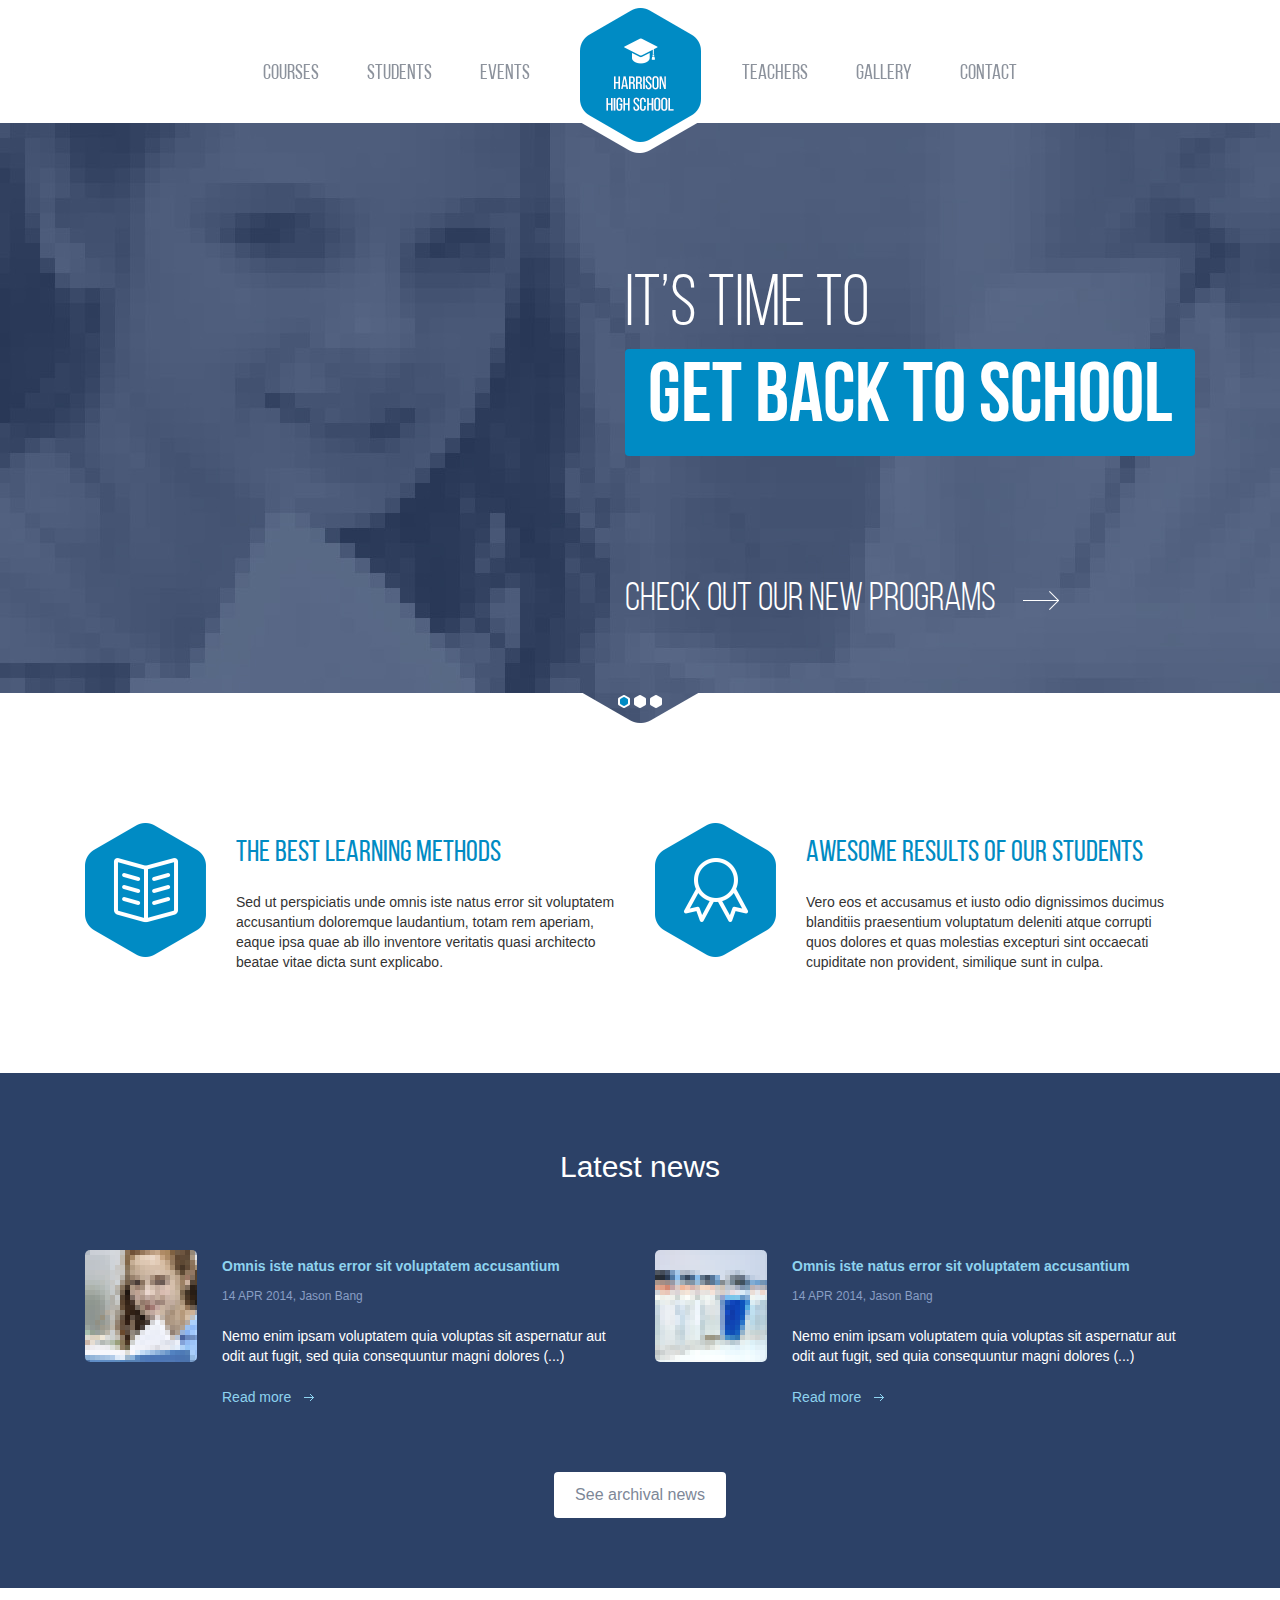
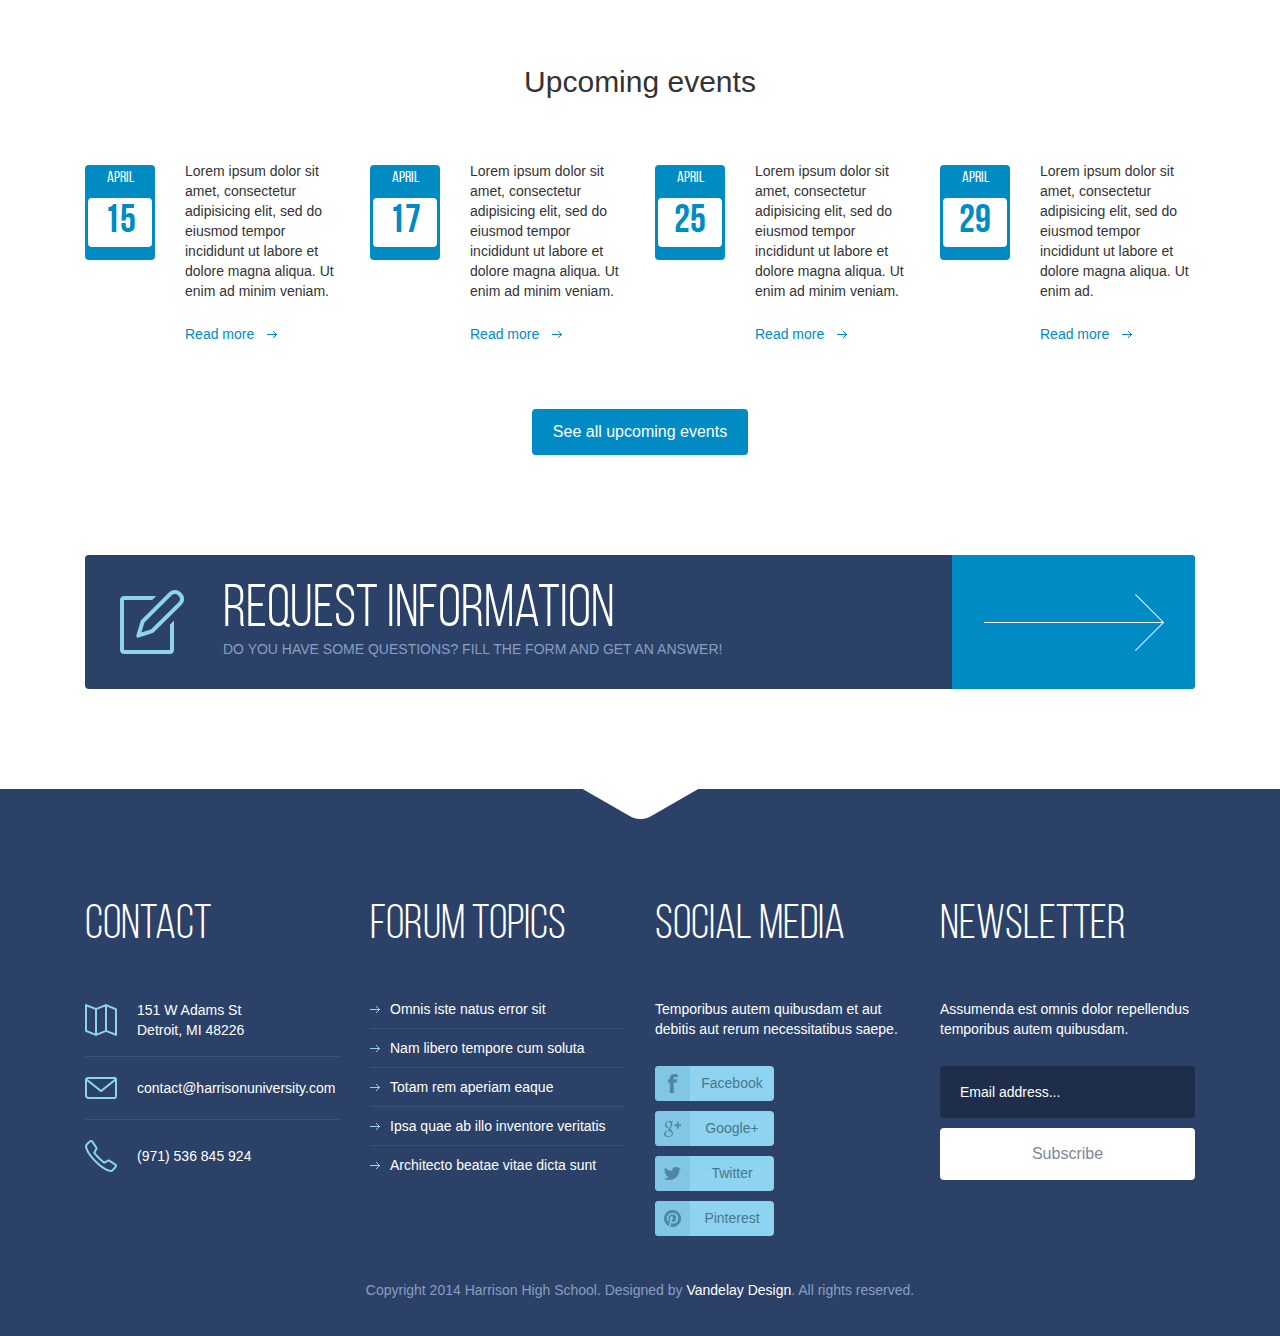
==== commit 546f6b55: "BootStrap" ====
--- a/cunyworks/src/main/webapp/pages/index.html
+++ b/cunyworks/src/main/webapp/pages/index.html
@@ -9,6 +9,9 @@
 	<!--[if lt IE 9]>
 		<script src="http://html5shiv.googlecode.com/svn/trunk/html5.js"></script>
 	<![endif]-->
+	<link rel="stylesheet" media="all" href="../WEB-INF/bootstrap/css/bootstrap.min.css">
+	
+	
 </head>
 <body>
 
@@ -242,8 +245,9 @@
 	</div>
 
 	<script src="http://code.jquery.com/jquery-1.11.1.min.js"></script>
-	<script>window.jQuery || document.write("<script src='js/jquery-1.11.1.min.js'>\x3C/script>")</script>
+	<script>window.jQuery || document.write("<script src='../WEB-INF/js/jquery-1.11.1.min.js'>\x3C/script>")</script>
 	<script src="../WEB-INF/js/plugins.js"></script>
 	<script src="../WEB-INF/js/main.js"></script>
+	<script src="../WEB-INF/bootstrap/js/bootstrap.min.js"></script>
 </body>
 </html>
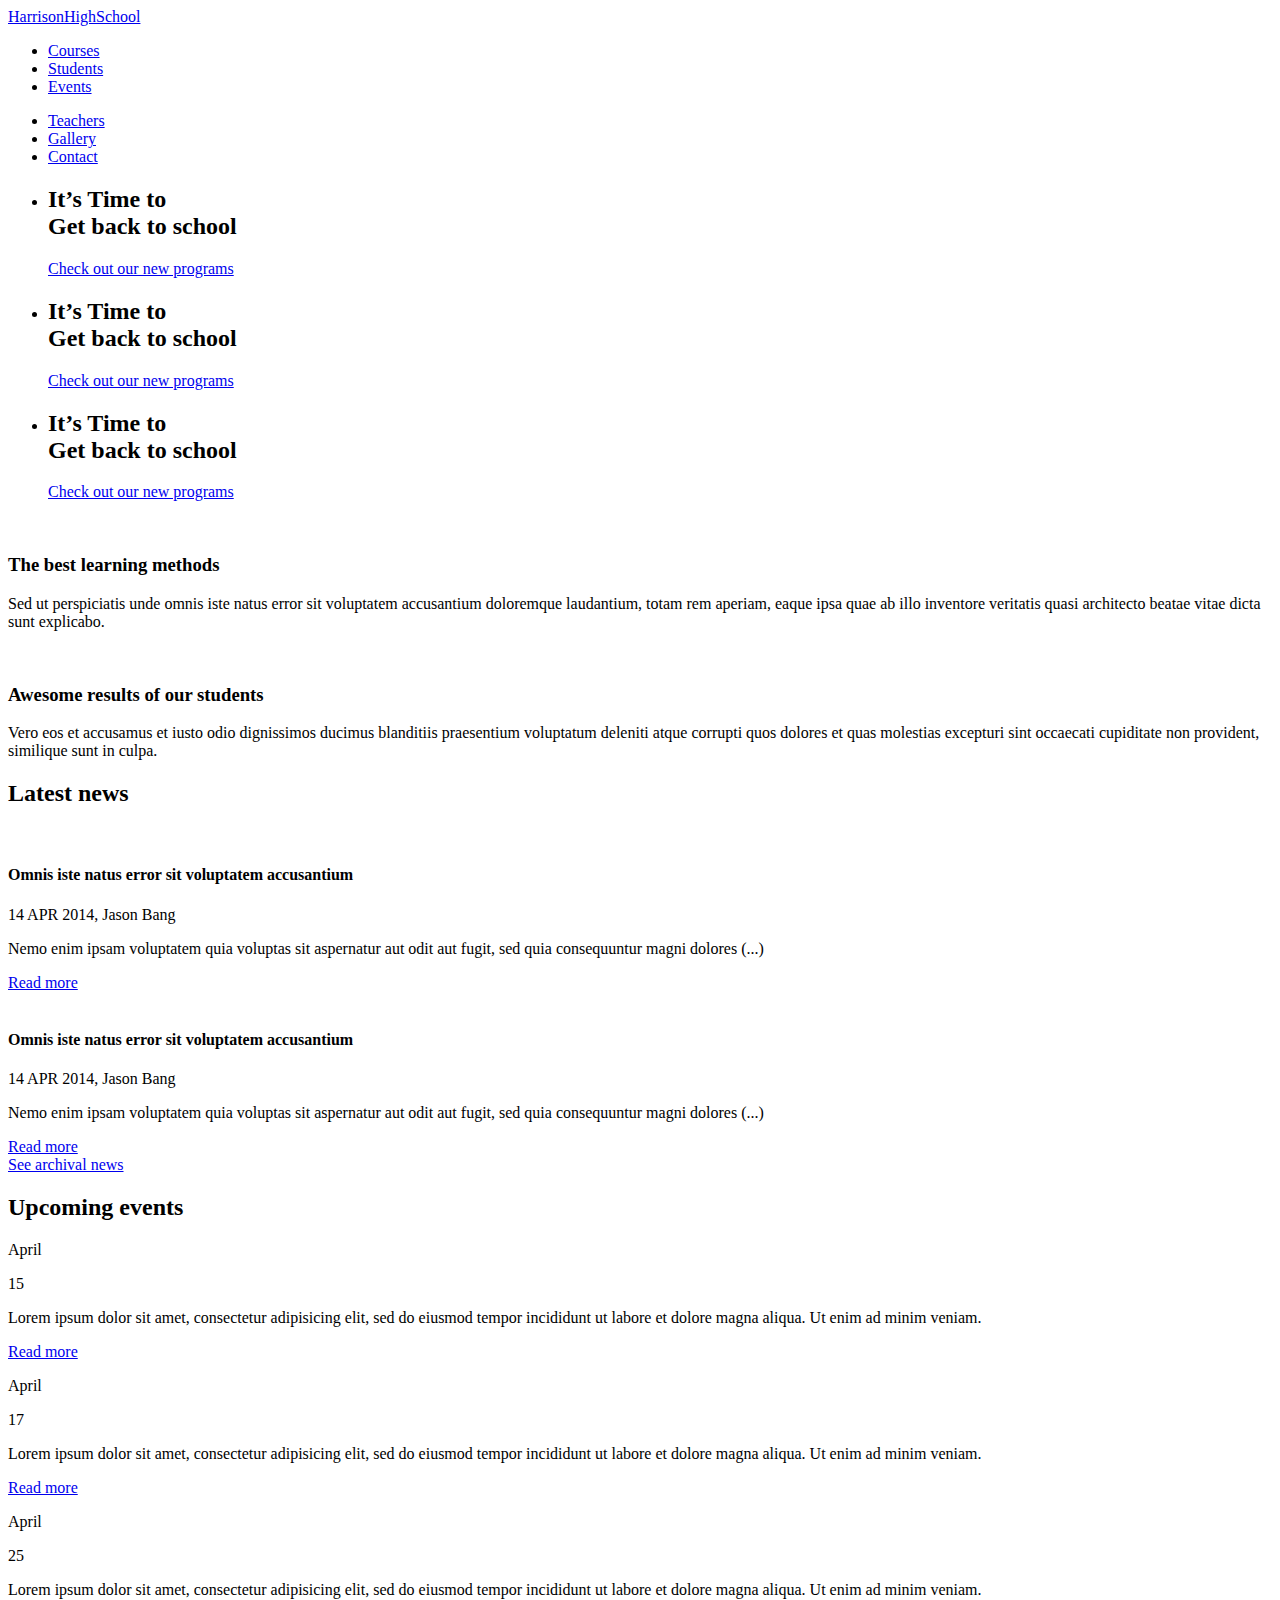
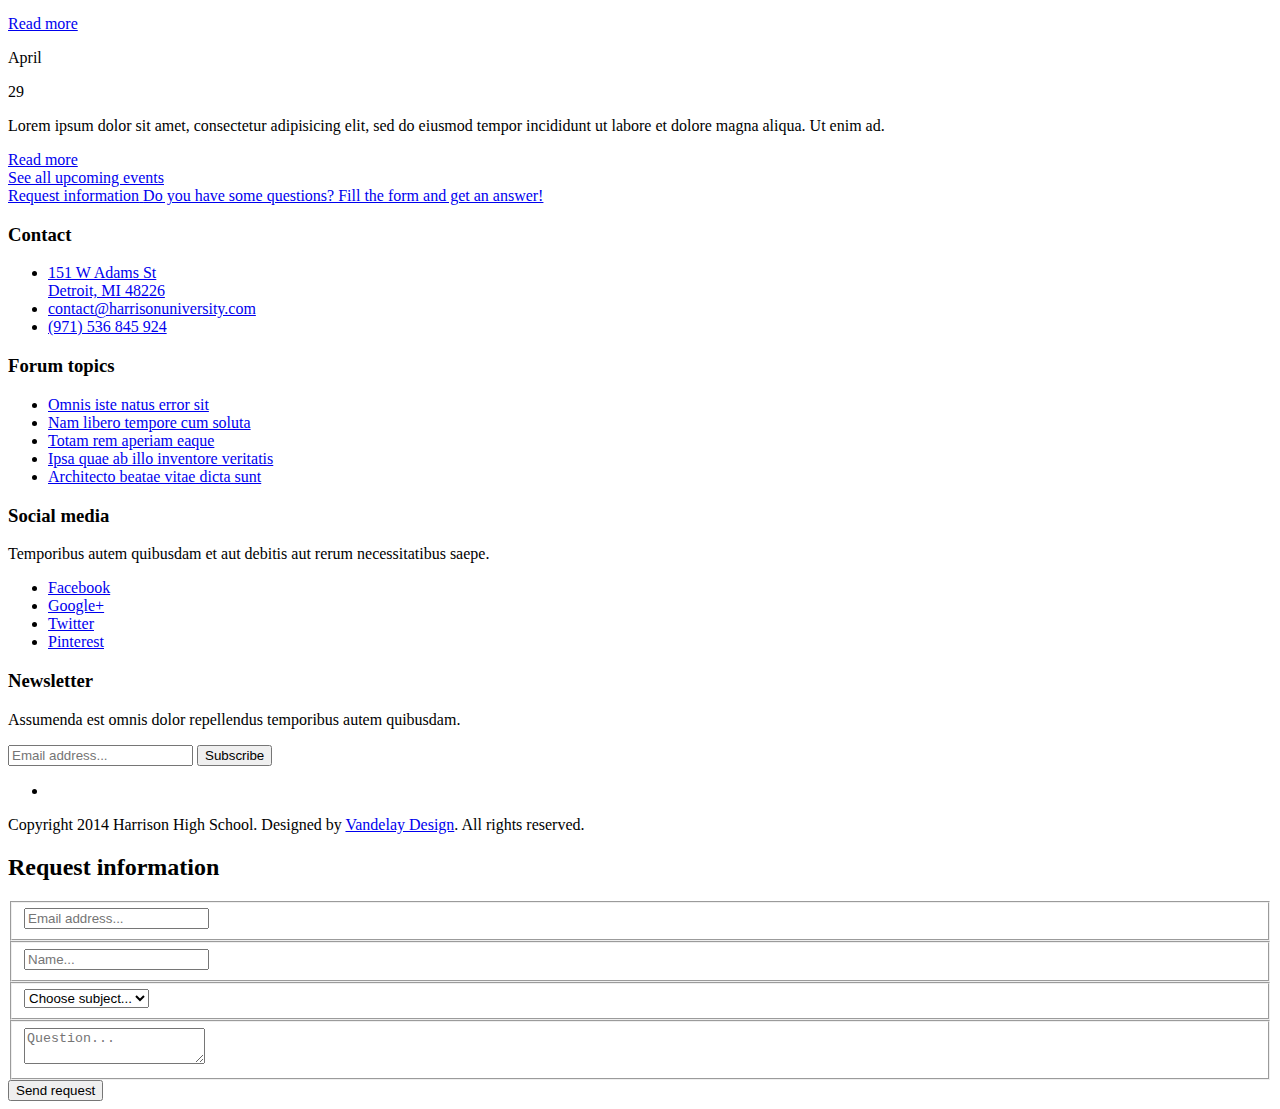
==== commit 8093f575: "Dividing inifnity by 0" ====
--- a/cunyworks/src/main/webapp/pages/index.html
+++ b/cunyworks/src/main/webapp/pages/index.html
@@ -5,11 +5,11 @@
 	<meta charset="utf-8">
 	<title>HarrisonHighSchool</title>
 	<meta name="viewport" content="width=device-width, initial-scale=1, maximum-scale=1, minimum-scale=1, user-scalable=no">
-	<link rel="stylesheet" media="all" href="../WEB-INF/css/style.css">
+	<link rel="stylesheet" media="all" href="http://localhost:9999/cunyworks/assets/css/style.css">
 	<!--[if lt IE 9]>
 		<script src="http://html5shiv.googlecode.com/svn/trunk/html5.js"></script>
 	<![endif]-->
-	<link rel="stylesheet" media="all" href="../WEB-INF/bootstrap/css/bootstrap.min.css">
+	<link rel="stylesheet" media="all" href="http://localhost:9999/cunyworks/assets/bootstrap/css/bootstrap.min.css">
 	
 	
 </head>
@@ -74,14 +74,14 @@
 	<section class="posts">
 		<div class="container">
 			<article>
-				<div class="pic"><img width="121" src="../WEB-INF/images/2.png" alt=""></div>
+				<div class="pic"><img width="121" src="http://localhost:9999/cunyworks/assets/images/2.png" alt=""></div>
 				<div class="info">
 					<h3>The best learning methods</h3>
 					<p>Sed ut perspiciatis unde omnis iste natus error sit voluptatem accusantium doloremque laudantium, totam rem aperiam, eaque ipsa quae ab illo inventore veritatis quasi architecto beatae vitae dicta sunt explicabo. </p>
 				</div>
 			</article>
 			<article>
-				<div class="pic"><img width="121" src="../WEB-INF/images/3.png" alt=""></div>
+				<div class="pic"><img width="121" src="http://localhost:9999/cunyworks/assets/images/3.png" alt=""></div>
 				<div class="info">
 					<h3>Awesome results of our students</h3>
 					<p>Vero eos et accusamus et iusto odio dignissimos ducimus blanditiis praesentium voluptatum deleniti atque corrupti quos dolores et quas molestias excepturi sint occaecati cupiditate non provident, similique sunt in culpa.</p>
@@ -95,7 +95,7 @@
 		<div class="container">
 			<h2>Latest news</h2>
 			<article>
-				<div class="pic"><img src="../WEB-INF/images/1.png" alt=""></div>
+				<div class="pic"><img src="http://localhost:9999/cunyworks/assets/images/1.png" alt=""></div>
 				<div class="info">
 					<h4>Omnis iste natus error sit voluptatem accusantium </h4>
 					<p class="date">14 APR 2014, Jason Bang</p>
@@ -104,7 +104,7 @@
 				</div>
 			</article>
 			<article>
-				<div class="pic"><img src="../WEB-INF/images/1_1.png" alt=""></div>
+				<div class="pic"><img src="http://localhost:9999/cunyworks/assets/images/1_1.png" alt=""></div>
 				<div class="info">
 					<h4>Omnis iste natus error sit voluptatem accusantium </h4>
 					<p class="date">14 APR 2014, Jason Bang</p>
@@ -244,10 +244,9 @@
 		</form>
 	</div>
 
-	<script src="http://code.jquery.com/jquery-1.11.1.min.js"></script>
-	<script>window.jQuery || document.write("<script src='../WEB-INF/js/jquery-1.11.1.min.js'>\x3C/script>")</script>
-	<script src="../WEB-INF/js/plugins.js"></script>
-	<script src="../WEB-INF/js/main.js"></script>
-	<script src="../WEB-INF/bootstrap/js/bootstrap.min.js"></script>
+	<script src="http://localhost:9999/cunyworks/assets/js/jquery-1.11.1.min.js"></script>
+	<script src="http://localhost:9999/cunyworks/assets/js/plugins.js"></script>
+	<script src="http://localhost:9999/cunyworks/assets/js/main.js"></script>
+	<script src="http://localhost:9999/cunyworks/assets/bootstrap/js/bootstrap.min.js"></script>
 </body>
 </html>
